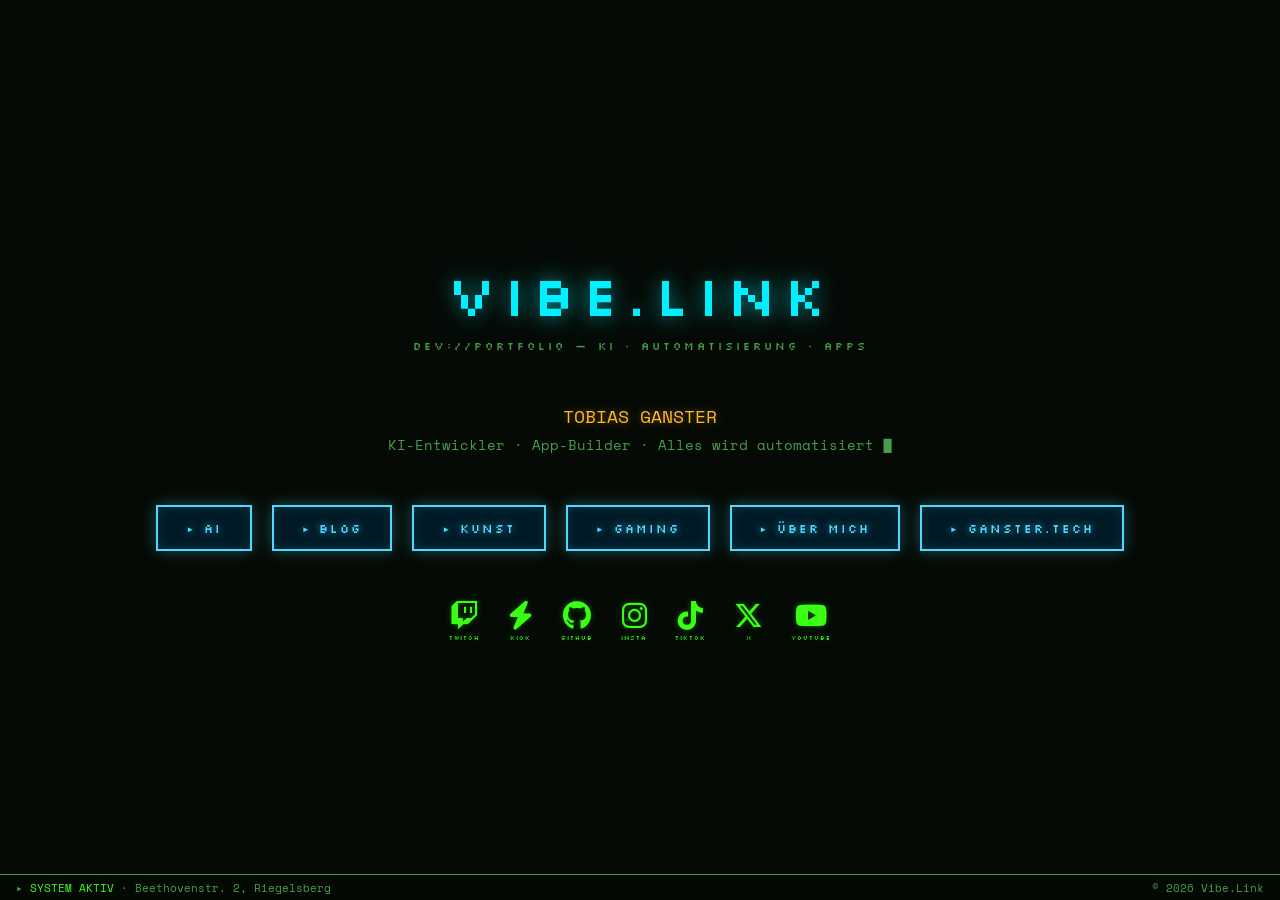
==== index.html @ f0c763dd "Startseite: Buttons in Blau + groesser, neue Buttons BLOG, UEBER MICH und GANSTER.TECH" ====
<!DOCTYPE html>
<html lang="de">
<head>

<script async src="https://www.googletagmanager.com/gtag/js?id=G-8L94X9D09W"></script>
<script>
  window.dataLayer = window.dataLayer || [];
  function gtag(){dataLayer.push(arguments);}
  gtag('js', new Date());
  gtag('config', 'G-8L94X9D09W', { 'anonymize_ip': true });
</script>
<meta charset="UTF-8">
<meta name="viewport" content="width=device-width, initial-scale=1.0">


  <title>VIBE.LINK — Tobias Ganster</title>
  <meta name="description" content="Tobias Ganster — KI-Entwickler, App-Builder, Automatisierer. Alles wird automatisiert.">
  <link rel="preconnect" href="https://fonts.googleapis.com">
  <link href="https://fonts.googleapis.com/css2?family=Silkscreen:wght@400;700&family=Space+Mono:ital,wght@0,400;0,700;1,400&family=Pixelify+Sans:wght@400;700&display=swap" rel="stylesheet">
  <style>
    :root {
      --dos-green: #39ff14;
      --dos-amber: #ffb627;
      --dos-cyan: #00f0ff;
      --dos-red: #ff3355;
      --dos-white: #d4d4d4;
      --dos-dim: #4a9e4a;
      --dos-bg: #050a05;
      --font-main: 'Space Mono', 'Courier New', monospace;
      --font-pixel: 'Silkscreen', 'Pixelify Sans', monospace;
    }
    *, *::before, *::after { box-sizing: border-box; margin: 0; padding: 0; }
    html, body { width: 100%; height: 100%; overflow: hidden; }
    body {
      background: var(--dos-bg);
      color: var(--dos-green);
      font-family: var(--font-main);
    }

    /* Video Background */
    .video-bg-container {
      position: fixed;
      top: 0; left: 0; width: 100%; height: 100%;
      z-index: 0;
      overflow: hidden;
    }
    .video-bg {
      position: absolute;
      top: 50%; left: 50%;
      min-width: 100%; min-height: 100%;
      width: auto; height: auto;
      transform: translate(-50%, -50%);
      object-fit: cover;
      opacity: 1.0;
    }

    /* Dark overlay */
    .overlay {
      position: fixed;
      top: 0; left: 0; width: 100%; height: 100%;
      z-index: 1;
      background: radial-gradient(ellipse at center, rgba(5,10,5,0.0) 0%, rgba(5,10,5,0.15) 100%);
    }

    /* CRT scanlines */
    .scanlines {
      position: fixed;
      top: 0; left: 0; width: 100%; height: 100%;
      z-index: 2;
      pointer-events: none;
      background: repeating-linear-gradient(
        to bottom,
        rgba(0,0,0,0.06) 0px,
        rgba(0,0,0,0.06) 1px,
        transparent 1px,
        transparent 3px
      );
    }

    /* Content */
    .content {
      position: relative;
      z-index: 3;
      display: flex;
      flex-direction: column;
      align-items: center;
      justify-content: center;
      height: 100vh;
      text-align: center;
      padding: 20px;
    }

    .logo {
      font-family: var(--font-pixel);
      font-size: 3.5rem;
      color: var(--dos-cyan);
      text-shadow: 0 0 20px rgba(0,240,255,0.6), 0 0 60px rgba(0,240,255,0.2);
      letter-spacing: 8px;
      margin-bottom: 8px;
    }

    .subtitle {
      font-family: var(--font-pixel);
      font-size: 0.7rem;
      color: var(--dos-dim);
      letter-spacing: 3px;
      margin-bottom: 50px;
    }

    .name {
      font-family: var(--font-main);
      font-size: 1.1rem;
      color: var(--dos-amber);
      margin-bottom: 6px;
      text-shadow: 0 0 10px rgba(255,182,39,0.4);
    }

    .tagline {
      font-family: var(--font-main);
      font-size: 0.85rem;
      color: var(--dos-dim);
      margin-bottom: 50px;
    }

    /* Navigation Links */
    .nav-links {
      display: flex;
      gap: 20px;
      flex-wrap: wrap;
      justify-content: center;
      margin-bottom: 40px;
    }
    .nav-link {
      font-family: var(--font-pixel);
      font-size: 0.78rem;
      color: #4fd8ff;
      background: rgba(0, 30, 45, 0.85);
      border: 2px solid #4fd8ff;
      padding: 13px 28px;
      text-decoration: none;
      letter-spacing: 2px;
      transition: all 0.2s;
      cursor: pointer;
      text-shadow: 0 0 8px rgba(79,216,255,0.7);
      box-shadow: 0 0 14px rgba(79,216,255,0.35), inset 0 0 12px rgba(79,216,255,0.12);
    }
    .nav-link:hover {
      background: #4fd8ff;
      color: #001018;
      text-shadow: none;
      box-shadow: 0 0 26px rgba(79,216,255,0.85);
    }

    /* Social Links */
    .social-links {
      display: flex;
      gap: 28px;
      margin-top: 10px;
      flex-wrap: wrap;
      justify-content: center;
    }
    .social-link {
      font-size: 1.8rem;
      color: var(--dos-green);
      text-decoration: none;
      transition: all 0.2s;
      display: inline-flex;
      flex-direction: column;
      align-items: center;
      gap: 4px;
      text-shadow: 0 0 6px rgba(57,255,20,0.3);
    }
    .social-link .label {
      font-family: var(--font-pixel);
      font-size: 0.4rem;
      letter-spacing: 1px;
    }
    .social-link:hover {
      color: var(--dos-cyan);
      text-shadow: 0 0 15px rgba(0,240,255,0.6);
      transform: scale(1.15);
    }

    /* Status bar */
    .status-bar {
      position: fixed;
      bottom: 0;
      left: 0; right: 0;
      z-index: 10;
      background: rgba(5,10,5,0.95);
      border-top: 1px solid var(--dos-dim);
      padding: 4px 16px;
      font-size: 0.7rem;
      color: var(--dos-dim);
      display: flex;
      justify-content: space-between;
    }
    .status-bar .online {
      color: var(--dos-green);
    }

    /* Blink cursor */
    .blink { animation: blink-cursor 1s step-end infinite; }
    @keyframes blink-cursor {
      0%, 100% { opacity: 1; }
      50% { opacity: 0; }
    }

    /* Mobile */
    @media (max-width: 600px) {
      .logo { font-size: 2rem; letter-spacing: 4px; }
      .subtitle { font-size: 0.5rem; }
      .nav-link { padding: 6px 16px; font-size: 0.5rem; }
    }
  
    /* Desktop: video nicht so reinzoomen */
    @media (min-width: 768px) {
      .video-bg {
        object-fit: contain !important;
        background: #050a05;
      }
    }
    /* Mobile: video fuellt den Screen */
    @media (max-width: 767px) {
      .video-bg {
        object-fit: cover !important;
      }
    }

  </style>
  <link rel="stylesheet" href="https://cdnjs.cloudflare.com/ajax/libs/font-awesome/6.5.1/css/all.min.css">
</head>
<body>

<!-- Video Background -->
<div class="video-bg-container">
  <video class="video-bg" id="bgVideo" autoplay muted loop playsinline></video>
</div>
<script>
/* Hintergrund-Rotation:
   - beim Laden wird zufaellig einer aus BGS gezogen
   - danach wird alle 60 Sekunden sanft zum naechsten ueberblendet
   Neue Hintergruende einfach unten in die Liste BGS eintragen. */
(function () {
  var BGS = ["startseite.mp4", "startseite2.mp4"];
  var WECHSEL_MS = 60000;  // alle 60 Sekunden wechseln
  var FADE_MS = 1200;      // Dauer der Ueberblendung

  var v = document.getElementById("bgVideo");
  if (!v) return;

  var i = Math.floor(Math.random() * BGS.length);

  function play() {
    var p = v.play();
    if (p && p.catch) p.catch(function () {});
  }
  function setSrc(idx) {
    v.src = BGS[idx];
    v.load();
    play();
  }

  v.style.transition = "opacity " + FADE_MS + "ms ease";
  setSrc(i);

  if (BGS.length > 1) {
    setInterval(function () {
      v.style.opacity = "0";
      setTimeout(function () {
        i = (i + 1) % BGS.length;
        setSrc(i);
        v.style.opacity = "1";
      }, FADE_MS);
    }, WECHSEL_MS);
  }
})();
</script>

<!-- Overlays -->
<div class="overlay"></div>
<div class="scanlines"></div>

<!-- Content -->
<div class="content">
  <div class="logo">VIBE.LINK</div>
  <div class="subtitle">DEV://PORTFOLIO — KI · Automatisierung · Apps</div>

  <div class="name">TOBIAS GANSTER</div>
  <div class="tagline">KI-Entwickler · App-Builder · Alles wird automatisiert<span class="blink"> █</span></div>

  <div class="nav-links">
    <a class="nav-link" href="ki.html">▸ AI</a>
    <a class="nav-link" href="blog.html">▸ BLOG</a>
    <a class="nav-link" href="#kunst">▸ KUNST</a>
    <a class="nav-link" href="#gaming">▸ GAMING</a>
    <a class="nav-link" href="#about">▸ ÜBER MICH</a>
    <a class="nav-link" href="https://ganster.tech" target="_blank" rel="noopener">▸ GANSTER.TECH</a>
  </div>

  <div class="social-links">
    <a class="social-link" href="https://www.twitch.tv/tobiasganster" target="_blank" title="Twitch"><i class="fab fa-twitch"></i><span class="label">TWITCH</span></a>
    <a class="social-link" href="https://kick.com/tobiasganster" target="_blank" title="Kick"><i class="fas fa-bolt"></i><span class="label">KICK</span></a>
    <a class="social-link" href="https://github.com/tobiasganster" target="_blank" title="GitHub"><i class="fab fa-github"></i><span class="label">GITHUB</span></a>
    <a class="social-link" href="https://www.instagram.com/tobiasganster" target="_blank" title="Instagram"><i class="fab fa-instagram"></i><span class="label">INSTA</span></a>
    <a class="social-link" href="https://www.tiktok.com/@tobiasganster" target="_blank" title="TikTok"><i class="fab fa-tiktok"></i><span class="label">TIKTOK</span></a>
    <a class="social-link" href="https://twitter.com/tobiasganster" target="_blank" title="X"><i class="fab fa-x-twitter"></i><span class="label">X</span></a>
    <a class="social-link" href="https://www.youtube.com/@tobiasganster" target="_blank" title="YouTube"><i class="fab fa-youtube"></i><span class="label">YOUTUBE</span></a>
  </div>
</div>

<!-- Status Bar -->
<div class="status-bar">
  <span>▸ <span class="online">SYSTEM AKTIV</span> · Beethovenstr. 2, Riegelsberg</span>
  <span>© 2026 Vibe.Link</span>
</div>

</body>
</html>
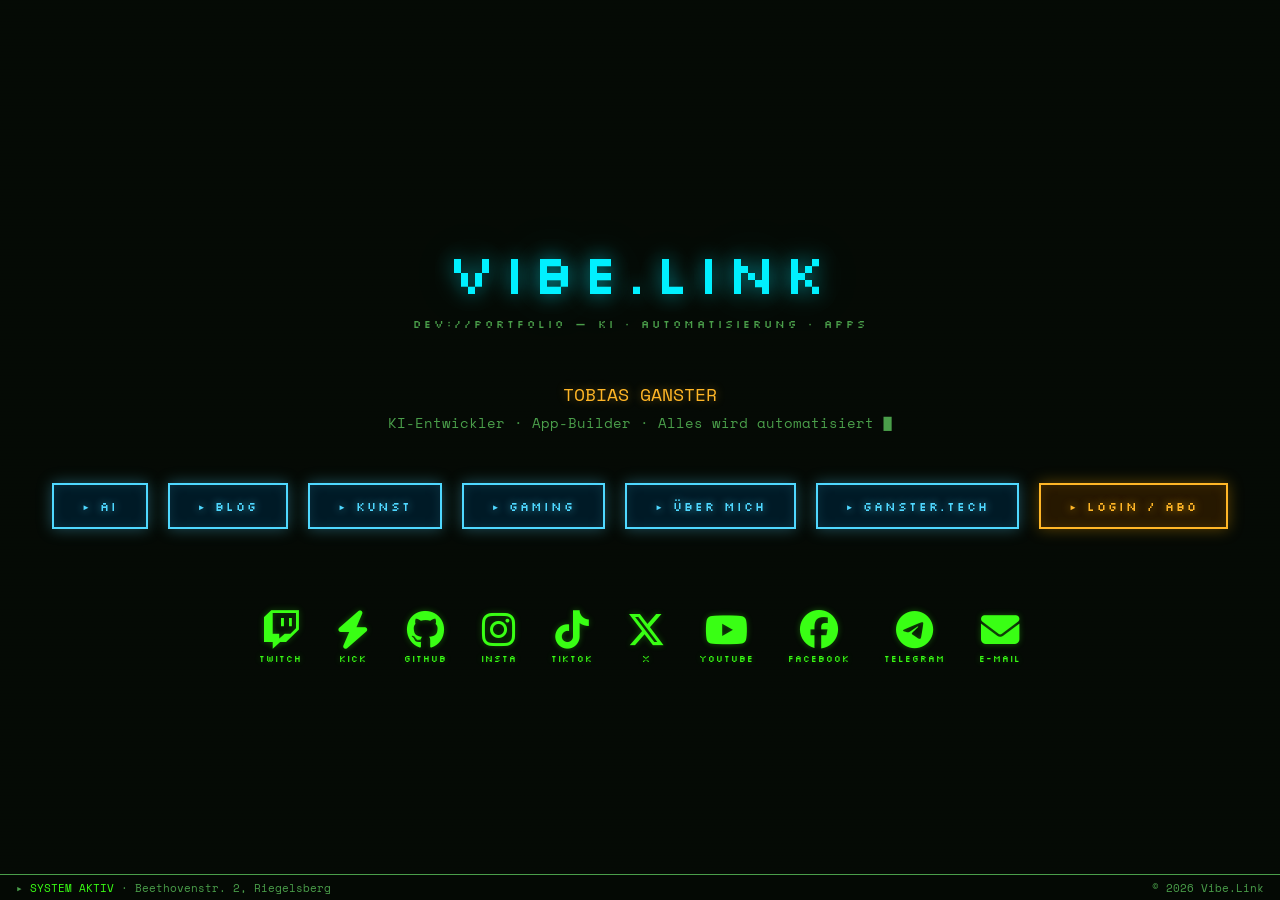
==== commit d4948916: "Startseite: Social-Leiste groesser+tiefer, Facebook/Telegram/E-Mail ergaenzt, Login-Abo-Button (ambe" ====
--- a/index.html
+++ b/index.html
@@ -150,17 +150,31 @@
       text-shadow: none;
       box-shadow: 0 0 26px rgba(79,216,255,0.85);
     }
+    /* Login/Abo faellt bewusst auf - das ist der Abo-Zugang */
+    .nav-link.nav-login {
+      color: var(--dos-amber, #ffb000);
+      border-color: var(--dos-amber, #ffb000);
+      background: rgba(45, 28, 0, 0.85);
+      text-shadow: 0 0 8px rgba(255,176,0,0.7);
+      box-shadow: 0 0 14px rgba(255,176,0,0.35), inset 0 0 12px rgba(255,176,0,0.12);
+    }
+    .nav-link.nav-login:hover {
+      background: var(--dos-amber, #ffb000);
+      color: #181000;
+      box-shadow: 0 0 26px rgba(255,176,0,0.85);
+    }
 
     /* Social Links */
     .social-links {
       display: flex;
-      gap: 28px;
-      margin-top: 10px;
+      gap: 34px;
+      margin-top: 42px;
       flex-wrap: wrap;
       justify-content: center;
+      max-width: 900px;
     }
     .social-link {
-      font-size: 1.8rem;
+      font-size: 2.4rem;
       color: var(--dos-green);
       text-decoration: none;
       transition: all 0.2s;
@@ -172,7 +186,7 @@
     }
     .social-link .label {
       font-family: var(--font-pixel);
-      font-size: 0.4rem;
+      font-size: 0.55rem;
       letter-spacing: 1px;
     }
     .social-link:hover {
@@ -296,6 +310,7 @@
     <a class="nav-link" href="#gaming">▸ GAMING</a>
     <a class="nav-link" href="#about">▸ ÜBER MICH</a>
     <a class="nav-link" href="https://ganster.tech" target="_blank" rel="noopener">▸ GANSTER.TECH</a>
+    <a class="nav-link nav-login" href="#login">▸ LOGIN / ABO</a>
   </div>
 
   <div class="social-links">
@@ -306,6 +321,9 @@
     <a class="social-link" href="https://www.tiktok.com/@tobiasganster" target="_blank" title="TikTok"><i class="fab fa-tiktok"></i><span class="label">TIKTOK</span></a>
     <a class="social-link" href="https://twitter.com/tobiasganster" target="_blank" title="X"><i class="fab fa-x-twitter"></i><span class="label">X</span></a>
     <a class="social-link" href="https://www.youtube.com/@tobiasganster" target="_blank" title="YouTube"><i class="fab fa-youtube"></i><span class="label">YOUTUBE</span></a>
+    <a class="social-link" href="https://www.facebook.com/tobiasganster" target="_blank" title="Facebook"><i class="fab fa-facebook"></i><span class="label">FACEBOOK</span></a>
+    <a class="social-link" href="https://t.me/tobiasganster" target="_blank" title="Telegram"><i class="fab fa-telegram"></i><span class="label">TELEGRAM</span></a>
+    <a class="social-link" href="mailto:www.tobiasganster.de@gmail.com" title="E-Mail"><i class="fas fa-envelope"></i><span class="label">E-MAIL</span></a>
   </div>
 </div>
 
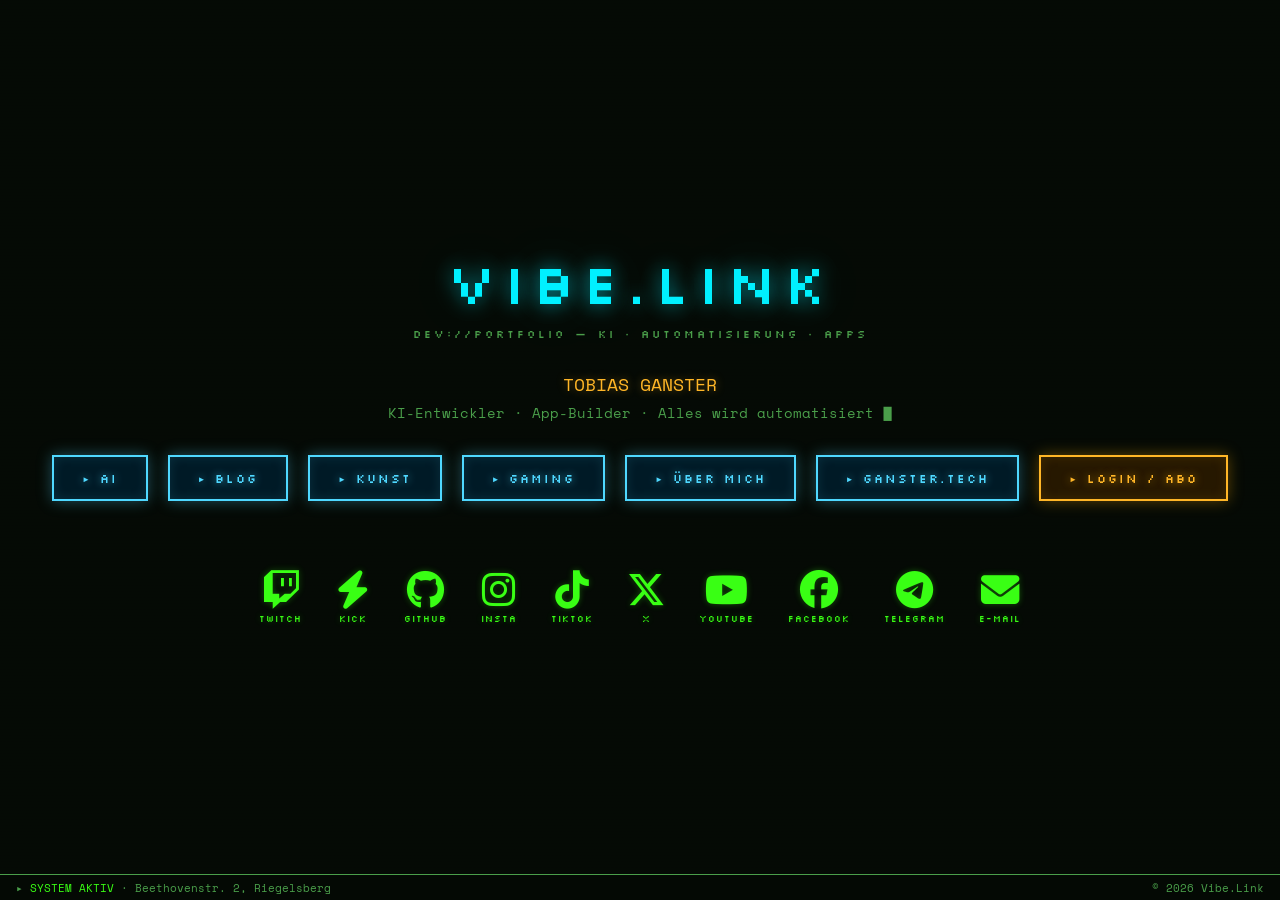
==== commit 995bc381: "Startseite: Layout-Fix - kein Abschneiden oben mehr (min-height statt 100vh, Seite darf scrollen, ko" ====
--- a/index.html
+++ b/index.html
@@ -30,7 +30,9 @@
       --font-pixel: 'Silkscreen', 'Pixelify Sans', monospace;
     }
     *, *::before, *::after { box-sizing: border-box; margin: 0; padding: 0; }
-    html, body { width: 100%; height: 100%; overflow: hidden; }
+    /* Seite darf notfalls scrollen - sonst wird bei kleiner Bildschirmhoehe
+       (z.B. Ultrawide im Vollbild) der obere Teil abgeschnitten. */
+    html, body { width: 100%; min-height: 100%; overflow-x: hidden; overflow-y: auto; }
     body {
       background: var(--dos-bg);
       color: var(--dos-green);
@@ -85,9 +87,11 @@
       flex-direction: column;
       align-items: center;
       justify-content: center;
-      height: 100vh;
+      /* min-height statt fester Hoehe: der Block waechst mit, statt oben abzuschneiden.
+         Unten extra Platz fuer die fixierte Statusleiste. */
+      min-height: 100vh;
       text-align: center;
-      padding: 20px;
+      padding: 50px 20px 80px;
     }
 
     .logo {
@@ -104,7 +108,7 @@
       font-size: 0.7rem;
       color: var(--dos-dim);
       letter-spacing: 3px;
-      margin-bottom: 50px;
+      margin-bottom: 30px;
     }
 
     .name {
@@ -119,7 +123,7 @@
       font-family: var(--font-main);
       font-size: 0.85rem;
       color: var(--dos-dim);
-      margin-bottom: 50px;
+      margin-bottom: 32px;
     }
 
     /* Navigation Links */
@@ -168,7 +172,7 @@
     .social-links {
       display: flex;
       gap: 34px;
-      margin-top: 42px;
+      margin-top: 30px;
       flex-wrap: wrap;
       justify-content: center;
       max-width: 900px;
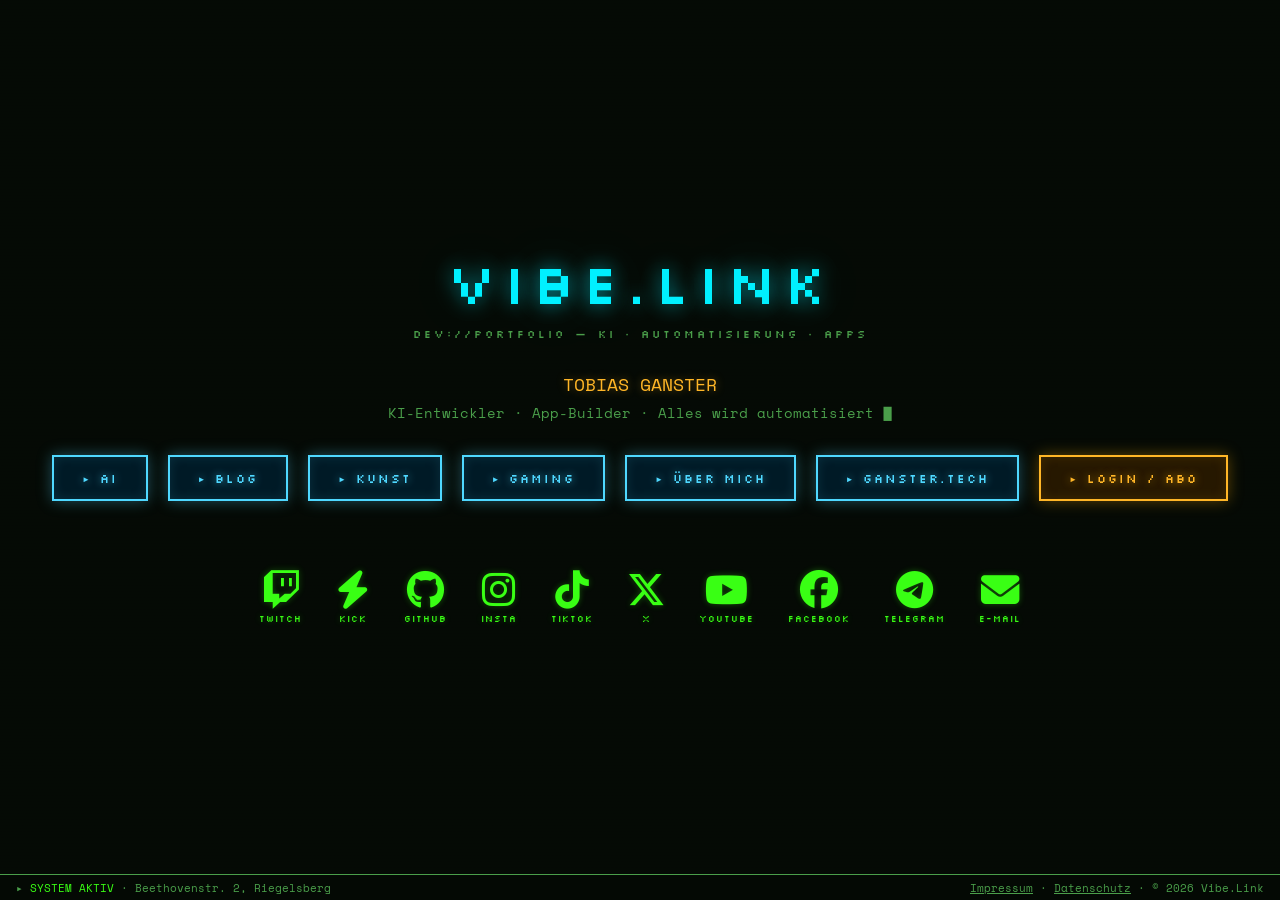
==== commit 442ba880: "Rechtsseiten: Impressum + Datenschutzerklaerung (DDG/DSGVO) inkl. gemeinsamem Stylesheet, von allen " ====
--- a/index.html
+++ b/index.html
@@ -334,7 +334,7 @@
 <!-- Status Bar -->
 <div class="status-bar">
   <span>▸ <span class="online">SYSTEM AKTIV</span> · Beethovenstr. 2, Riegelsberg</span>
-  <span>© 2026 Vibe.Link</span>
+  <span><a href="impressum.html" style="color:inherit">Impressum</a> · <a href="datenschutz.html" style="color:inherit">Datenschutz</a> · © 2026 Vibe.Link</span>
 </div>
 
 </body>
